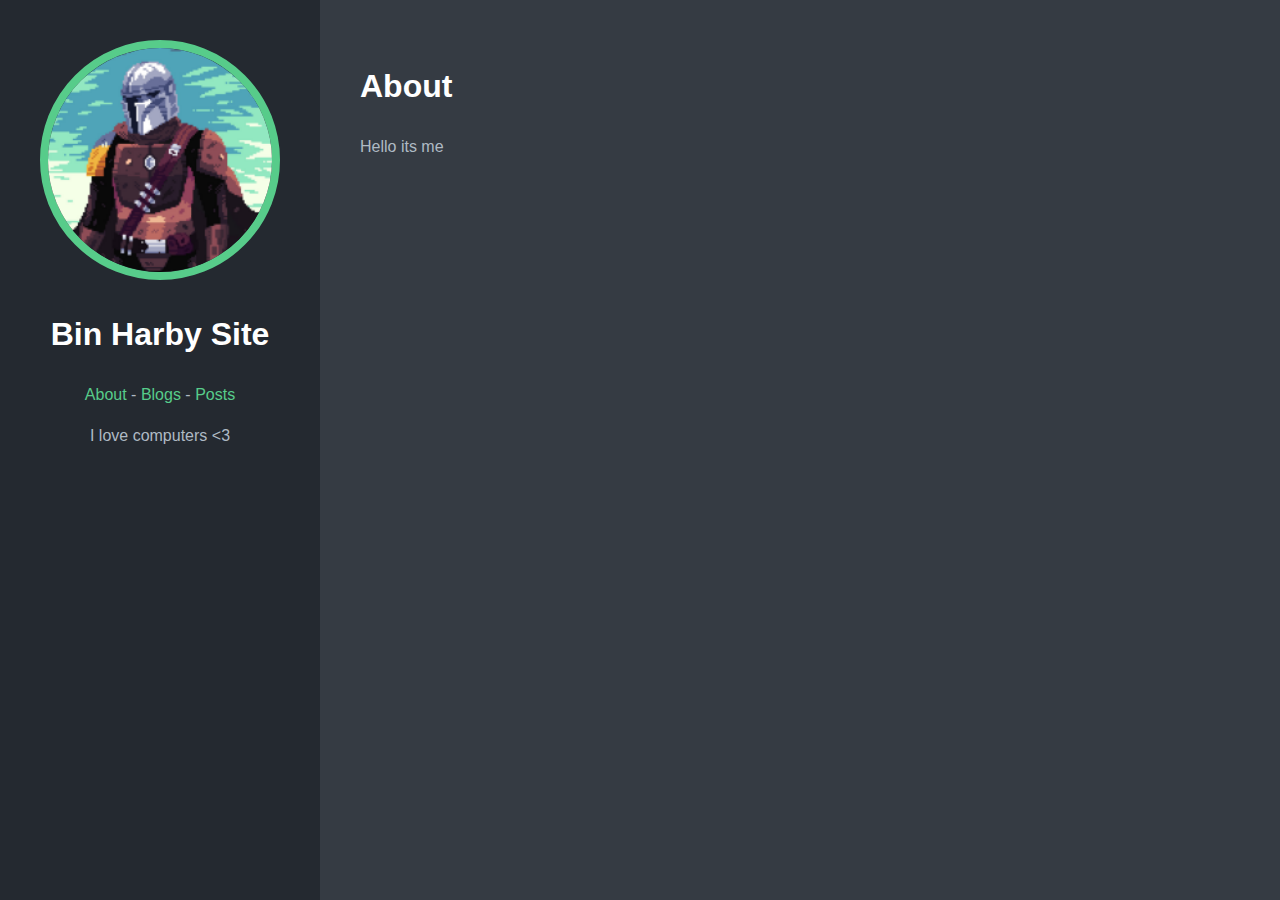
==== about/index.html @ 8adfe5f2 "init commit" ====
<!doctype html>
<html lang="en-us">
  <head>
    <title>About // Bin Harby Site</title>
    <link rel="shortcut icon" href="/favicon.ico" />
    <meta charset="utf-8" />
    <meta name="generator" content="Hugo 0.110.0">
    <meta name="viewport" content="width=device-width, initial-scale=1" />
    <meta name="author" content="John Doe" />
    <meta name="description" content="" />
    <link rel="stylesheet" href="/css/main.min.3c3c186cd62e563ad6e2f00a89dbee656ab912d1d46f856b5605dd0232521e2a.css" />

    
    <meta name="twitter:card" content="summary"/>
<meta name="twitter:title" content="About"/>
<meta name="twitter:description" content="Hello its me"/>

    <meta property="og:title" content="About" />
<meta property="og:description" content="Hello its me" />
<meta property="og:type" content="article" />
<meta property="og:url" content="/about/" /><meta property="article:section" content="" />
<meta property="article:published_time" content="2023-01-13T16:50:44+04:00" />
<meta property="article:modified_time" content="2023-01-13T16:50:44+04:00" />


  </head>
  <body>
    <header class="app-header">
      <a href=""><img class="app-header-avatar" src="/mandoMini.png" alt="John Doe" /></a>
      <span class="app-header-title">Bin Harby Site</span>
      <nav class="app-header-menu">
          <a class="app-header-menu-item" href="/about">About</a>
             - 
          
          <a class="app-header-menu-item" href="/blogs/">Blogs</a>
             - 
          
          <a class="app-header-menu-item" href="/posts/">Posts</a>
      </nav>
      <p>I love computers &lt;3</p>
    </header>
    <main class="app-container">
      
  <article class="post">
    <header class="post-header">
      <h1 class ="post-title">About</h1>
    </header>
    <div class="post-content">
      <p>Hello its me</p>

    </div>
    <div class="post-footer">
      
    </div>
  </article>

    </main>
  </body>
</html>
---- css/main.min.3c3c186cd62e563ad6e2f00a89dbee656ab912d1d46f856b5605dd0232521e2a.css ----
*{box-sizing:border-box}html{line-height:1.6}body{margin:0;font-family:sans-serif;background:#353b43;color:#afbac4}h1,h2,h3,h4,h5,h6{color:#fff}a{color:#57cc8a;transition:color .35s;text-decoration:none}a:hover{color:#fff}code{font-family:monospace,monospace;font-size:1em;color:rgba(175,186,196,.8);text-size-adjust:100%;-ms-text-size-adjust:100%;-moz-text-size-adjust:100%;-webkit-text-size-adjust:100%}pre{font-size:1rem;line-height:1.2em;margin:0;overflow:auto}pre code{font-size:.8em}::selection{background:rgba(175,186,196,.25)}::-moz-selection{background:rgba(175,186,196,.25)}.app-header{padding:2.5em;background:#242930;text-align:center}.app-header-avatar{width:15rem;height:15rem;border-radius:100%;border:.5rem solid #57cc8a}.app-container{padding:2.5rem}.app-header-social{display:flex;align-items:center;justify-content:center;font-size:2em;color:#fff}.app-header-social a:not(:last-child){margin-right:.4em}.app-header-title{color:#fff;display:block;font-size:2em;margin:.67em 0;font-weight:700}@media(min-width:940px){.app-header{position:fixed;top:0;left:0;width:20rem;min-height:100vh}.app-container{max-width:65rem;margin-left:20rem}}.error-404{text-align:center}.error-404-title{text-transform:uppercase}.icon{display:inline-block;width:1em;height:1em;margin-top:-.125em}.pagination{display:block;list-style:none;padding:0;font-size:.8em;text-align:center;margin:3em 0}.page-item{display:inline-block}.page-item .page-link{display:flex;align-items:center;justify-content:center;width:1.8rem;height:1.8rem}.page-item.active .page-link{color:#fff;border-radius:2em;background:#57cc8a}.post-title{color:#fff}.post-meta>div{display:flex;align-items:center;font-size:.8em}.post-meta>div>.icon{margin-right:.4em}.post-content>pre,.post-content .highlight{margin:1em 0}.post-content>pre,.post-content .highlight>pre,.post-content .highlight>div{border-left:.4em solid rgba(87,204,138,.8);padding:1em}.post-content blockquote{border-left:.4em solid rgba(87,204,138,.8);margin:1em 0;padding:.5em 1em;background:#242930}.post-content blockquote p{margin:.5em 0}.post-content img{max-width:100%}.posts-list{padding:0}.posts-list-item{list-style:none;padding:.4em 0}.posts-list-item:not(:last-child){border-bottom:1px dashed rgba(255,255,255,.3)}.posts-list-item-description{display:flex;align-items:center;font-size:.8em}.posts-list-item-description>.icon{margin-right:.4em}.posts-list-item-separator{margin:0 .4em}.tag{display:inline-block;margin-right:.2em;padding:0 .6em;font-size:.9em;border-radius:.2em;white-space:nowrap;background:rgba(255,255,255,.1);transition:color .35s,background .35s}.tag:hover{transition:color .25s,background .05s;background:rgba(255,255,255,.3)}.tags-list{padding:0}.tags-list-item{display:flex;align-items:center;list-style:none;padding:.4em 0}.tags-list-item>.icon{margin-right:.4em}.tags-list-item:not(:last-child){border-bottom:1px dashed rgba(255,255,255,.3)}@media(min-width:450px){.tags-list{display:flex;flex-wrap:wrap}.tags-list-item{width:calc(50% - 1em)}.tags-list-item:nth-child(even){margin-left:1em}.tags-list-item:nth-last-child(2){border:none}}
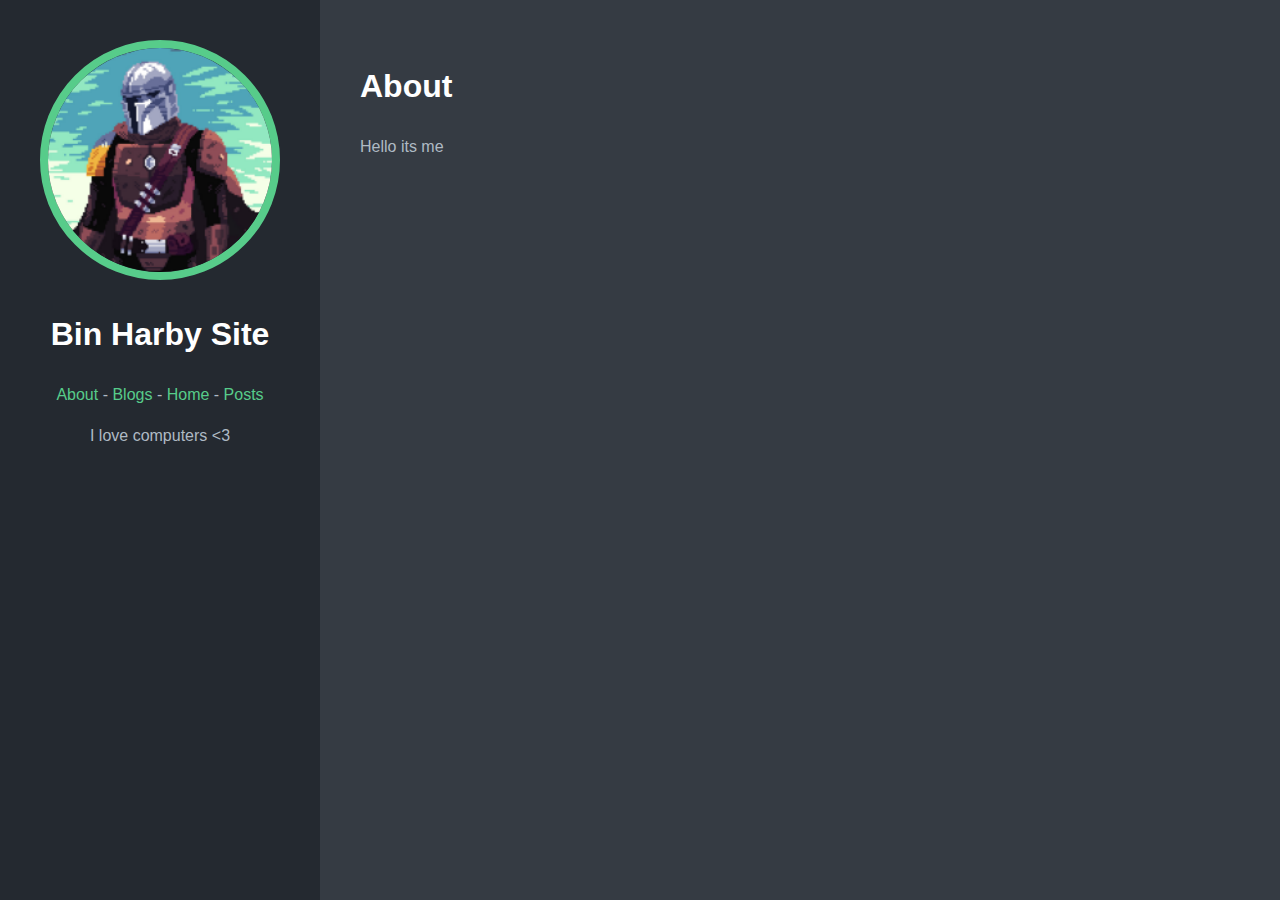
==== commit 8f08ed84: "interlinking fixes" ====
--- a/about/index.html
+++ b/about/index.html
@@ -35,6 +35,9 @@
           <a class="app-header-menu-item" href="/blogs/">Blogs</a>
              - 
           
+          <a class="app-header-menu-item" href="/">Home</a>
+             - 
+          
           <a class="app-header-menu-item" href="/posts/">Posts</a>
       </nav>
       <p>I love computers &lt;3</p>
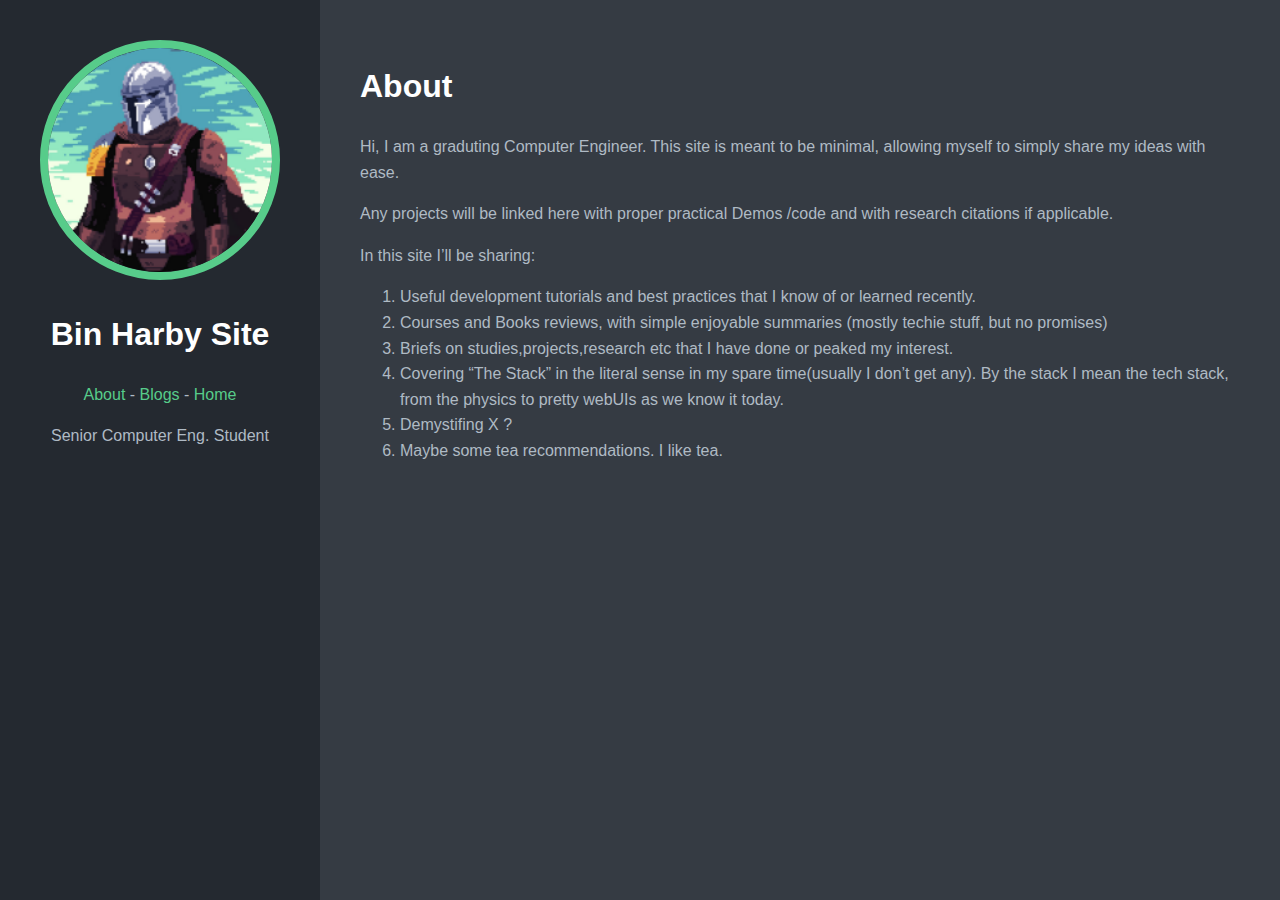
==== commit b1c7f03d: "blogging 1st blog" ====
--- a/about/index.html
+++ b/about/index.html
@@ -13,10 +13,16 @@
     
     <meta name="twitter:card" content="summary"/>
 <meta name="twitter:title" content="About"/>
-<meta name="twitter:description" content="Hello its me"/>
+<meta name="twitter:description" content="Hi, I am a graduting Computer Engineer. This site is meant to be minimal, allowing myself to simply share my ideas with ease.
+Any projects will be linked here with proper practical Demos /code and with research citations if applicable.
+In this site I&rsquo;ll be sharing:
+Useful development tutorials and best practices that I know of or learned recently. Courses and Books reviews, with simple enjoyable summaries (mostly techie stuff, but no promises) Briefs on studies,projects,research etc that I have done or peaked my interest."/>
 
     <meta property="og:title" content="About" />
-<meta property="og:description" content="Hello its me" />
+<meta property="og:description" content="Hi, I am a graduting Computer Engineer. This site is meant to be minimal, allowing myself to simply share my ideas with ease.
+Any projects will be linked here with proper practical Demos /code and with research citations if applicable.
+In this site I&rsquo;ll be sharing:
+Useful development tutorials and best practices that I know of or learned recently. Courses and Books reviews, with simple enjoyable summaries (mostly techie stuff, but no promises) Briefs on studies,projects,research etc that I have done or peaked my interest." />
 <meta property="og:type" content="article" />
 <meta property="og:url" content="/about/" /><meta property="article:section" content="" />
 <meta property="article:published_time" content="2023-01-13T16:50:44+04:00" />
@@ -36,11 +42,8 @@
              - 
           
           <a class="app-header-menu-item" href="/">Home</a>
-             - 
-          
-          <a class="app-header-menu-item" href="/posts/">Posts</a>
       </nav>
-      <p>I love computers &lt;3</p>
+      <p>Senior Computer Eng. Student</p>
     </header>
     <main class="app-container">
       
@@ -49,7 +52,17 @@
       <h1 class ="post-title">About</h1>
     </header>
     <div class="post-content">
-      <p>Hello its me</p>
+      <p>Hi, I am a graduting Computer Engineer. This site is meant to be minimal, allowing myself to simply share my ideas with ease.</p>
+<p>Any projects will be linked here with proper practical Demos /code and with research citations if applicable.</p>
+<p>In this site I&rsquo;ll be sharing:</p>
+<ol>
+<li>Useful development tutorials and  best practices that I know of or learned recently.</li>
+<li>Courses and Books reviews, with simple enjoyable  summaries (mostly techie stuff, but no promises)</li>
+<li>Briefs on studies,projects,research etc that I have done or peaked my interest.</li>
+<li>Covering &ldquo;The Stack&rdquo; in the literal sense in my spare time(usually I don&rsquo;t get any). By the stack I mean the tech stack, from the physics to pretty webUIs as we know it today.</li>
+<li>Demystifing X ?</li>
+<li>Maybe some tea recommendations. I like tea.</li>
+</ol>
 
     </div>
     <div class="post-footer">
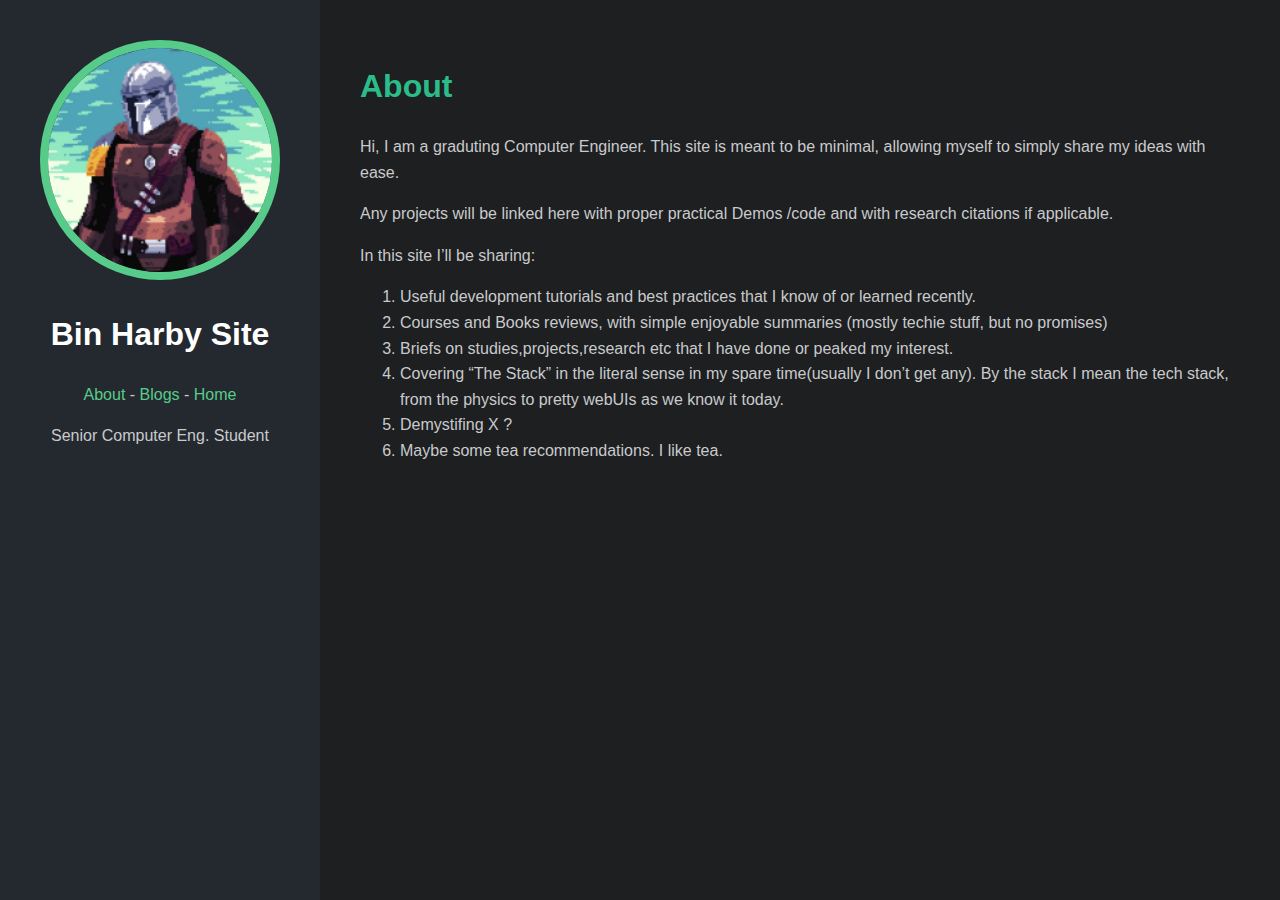
==== commit 6f481a6d: "color with SCSS" ====
--- a/about/index.html
+++ b/about/index.html
@@ -8,7 +8,7 @@
     <meta name="viewport" content="width=device-width, initial-scale=1" />
     <meta name="author" content="John Doe" />
     <meta name="description" content="" />
-    <link rel="stylesheet" href="/css/main.min.3c3c186cd62e563ad6e2f00a89dbee656ab912d1d46f856b5605dd0232521e2a.css" />
+    <link rel="stylesheet" href="/css/main.min.aad52ab3defcc59822af7783f96787e1dfe79d65f8086d8a12fbe0afee6356dc.css" />
 
     
     <meta name="twitter:card" content="summary"/>
--- a/css/main.min.aad52ab3defcc59822af7783f96787e1dfe79d65f8086d8a12fbe0afee6356dc.css
+++ b/css/main.min.aad52ab3defcc59822af7783f96787e1dfe79d65f8086d8a12fbe0afee6356dc.css
@@ -0,0 +1 @@
+*{box-sizing:border-box}html{line-height:1.6}body{margin:0;font-family:sans-serif;background:#353b43;color:#afbac4}h1,h2,h3,h4,h5,h6{color:#fff}a{color:#57cc8a;transition:color .35s;text-decoration:none}a:hover{color:#fff}code{font-family:monospace,monospace;font-size:1em;color:rgba(175,186,196,.8);text-size-adjust:100%;-ms-text-size-adjust:100%;-moz-text-size-adjust:100%;-webkit-text-size-adjust:100%}pre{font-size:1rem;line-height:1.2em;margin:0;overflow:auto}pre code{font-size:.8em}::selection{background:rgba(175,186,196,.25)}::-moz-selection{background:rgba(175,186,196,.25)}.app-header{padding:2.5em;background:#242930;text-align:center}.app-header-avatar{width:15rem;height:15rem;border-radius:100%;border:.5rem solid #57cc8a}.app-container{padding:2.5rem}.app-header-social{display:flex;align-items:center;justify-content:center;font-size:2em;color:#fff}.app-header-social a:not(:last-child){margin-right:.4em}.app-header-title{color:#fff;display:block;font-size:2em;margin:.67em 0;font-weight:700}@media(min-width:940px){.app-header{position:fixed;top:0;left:0;width:20rem;min-height:100vh}.app-container{max-width:65rem;margin-left:20rem}}.error-404{text-align:center}.error-404-title{text-transform:uppercase}.icon{display:inline-block;width:1em;height:1em;margin-top:-.125em}.pagination{display:block;list-style:none;padding:0;font-size:.8em;text-align:center;margin:3em 0}.page-item{display:inline-block}.page-item .page-link{display:flex;align-items:center;justify-content:center;width:1.8rem;height:1.8rem}.page-item.active .page-link{color:#fff;border-radius:2em;background:#57cc8a}.post-title{color:#fff}.post-meta>div{display:flex;align-items:center;font-size:.8em}.post-meta>div>.icon{margin-right:.4em}.post-content>pre,.post-content .highlight{margin:1em 0}.post-content>pre,.post-content .highlight>pre,.post-content .highlight>div{border-left:.4em solid rgba(87,204,138,.8);padding:1em}.post-content blockquote{border-left:.4em solid rgba(87,204,138,.8);margin:1em 0;padding:.5em 1em;background:#242930}.post-content blockquote p{margin:.5em 0}.post-content img{max-width:100%}.posts-list{padding:0}.posts-list-item{list-style:none;padding:.4em 0}.posts-list-item:not(:last-child){border-bottom:1px dashed rgba(255,255,255,.3)}.posts-list-item-description{display:flex;align-items:center;font-size:.8em}.posts-list-item-description>.icon{margin-right:.4em}.posts-list-item-separator{margin:0 .4em}.tag{display:inline-block;margin-right:.2em;padding:0 .6em;font-size:.9em;border-radius:.2em;white-space:nowrap;background:rgba(255,255,255,.1);transition:color .35s,background .35s}.tag:hover{transition:color .25s,background .05s;background:rgba(255,255,255,.3)}.tags-list{padding:0}.tags-list-item{display:flex;align-items:center;list-style:none;padding:.4em 0}.tags-list-item>.icon{margin-right:.4em}.tags-list-item:not(:last-child){border-bottom:1px dashed rgba(255,255,255,.3)}@media(min-width:450px){.tags-list{display:flex;flex-wrap:wrap}.tags-list-item{width:calc(50% - 1em)}.tags-list-item:nth-child(even){margin-left:1em}.tags-list-item:nth-last-child(2){border:none}}.post-title{color:#2bbc8a}.post-meta,.posts-list-item-description{color:#80cbc4}body{color:#c9cacc;background-color:#1d1f21}